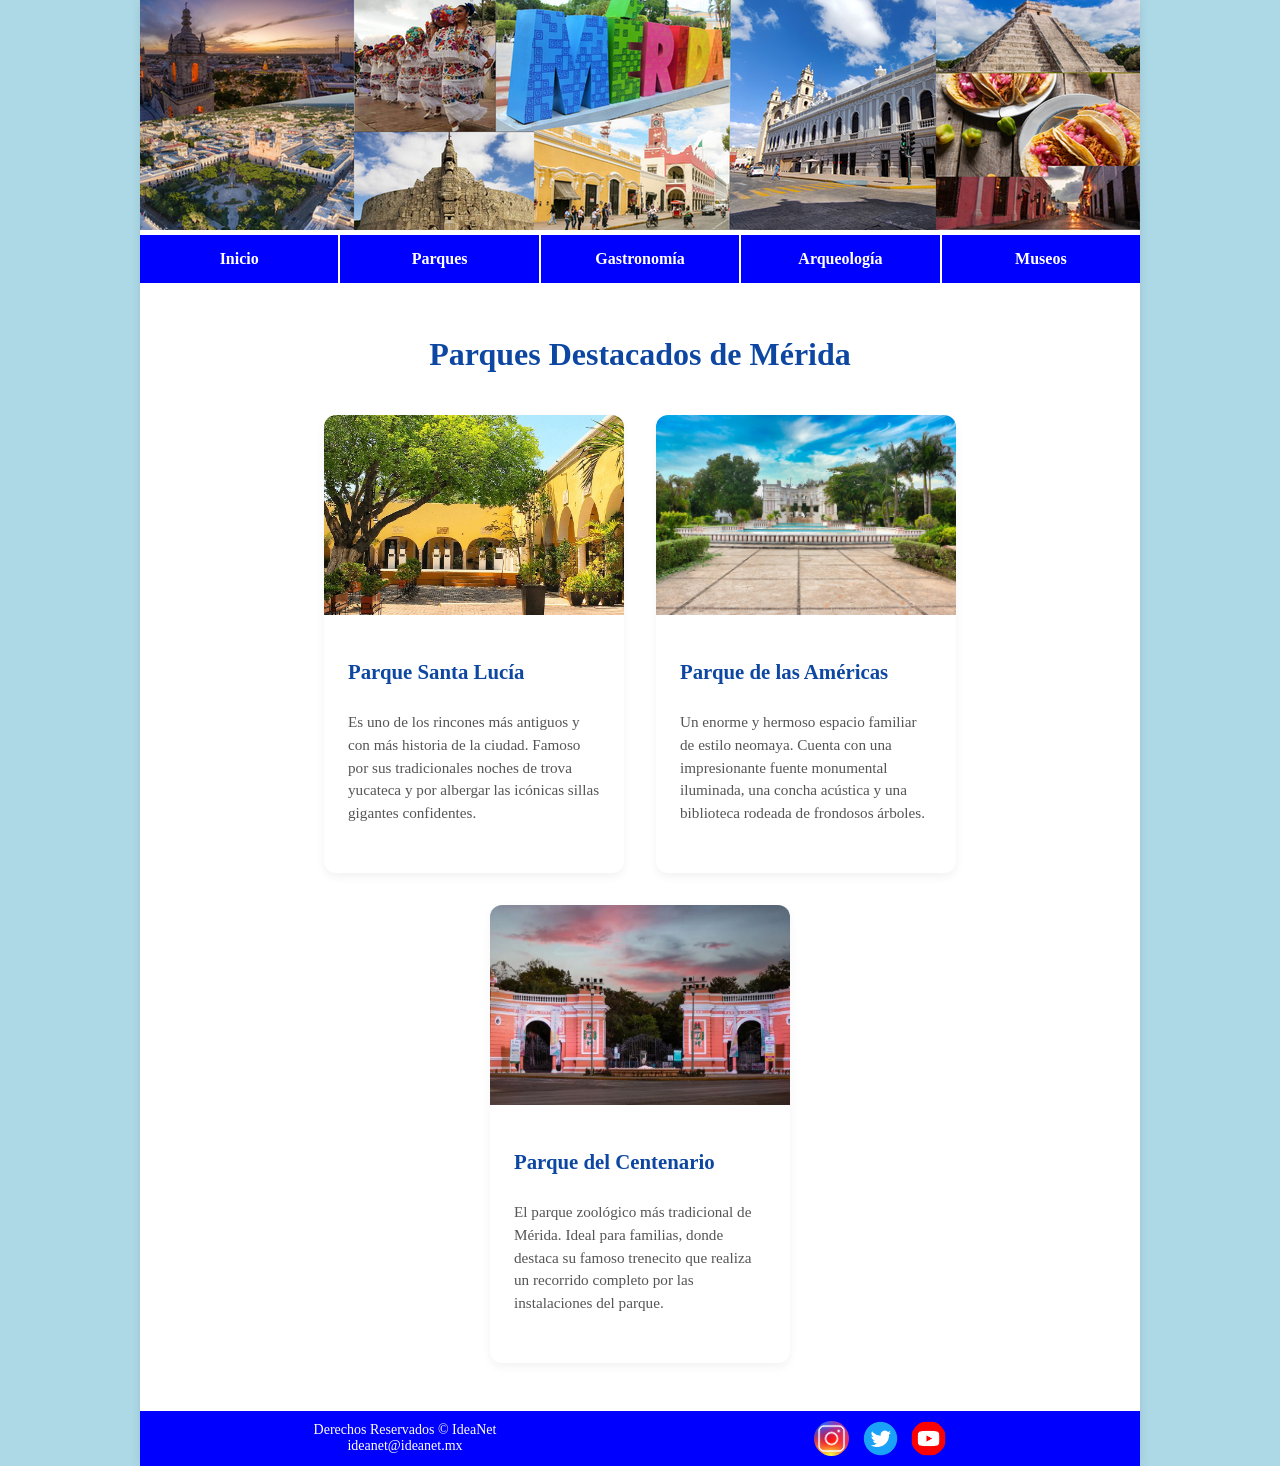
==== nav_contenido/parques.html @ 6596ba3d "varios tipos de contendios añadidos" ====
<!DOCTYPE html>
<html lang="en">
<head>
    <meta charset="UTF-8">
    <meta name="viewport" content="width=device-width, initial-scale=1.0">
    <link rel="icon" type="image/png" href="../img/moay.jpg" sizes="32x32">
    <title>Mérida</title>
    <link rel="stylesheet" href="../styles/estilos.css">
</head>
<body>
    <div class="container">
        <header>
            <img src="../img/header_collage.png" alt="imagen_merida" class="collage">
        </header>

        <nav class="menu">
            <ul>
                <li><a href="../index.html">Inicio</a></li>
                <li><a href="../nav_contenido/parques.html">Parques</a></li>
                <li><a href="../nav_contenido/gastronomia.html">Gastronomía</a></li>
                <li><a href="../nav_contenido/arqueologia.html">Arqueología</a></li>
                <li><a href="../nav_contenido/museos.html">Museos</a></li>
            </ul>
        </nav>

        <section class="seccion-cards">
            <h2>Parques Destacados de Mérida</h2>
            <!-- Información tipo cards -->
            <!-- card 1 -->
            <article class="card">
                <img src="../img/santa_lucia.jpg" alt="parque_santa_lucia">
                <div class="card-info">
                    <h3>Parque Santa Lucía</h3>
                    <p>Es uno de los rincones más antiguos y con más historia de la ciudad. Famoso por sus tradicionales noches de trova yucateca y por albergar las icónicas sillas gigantes confidentes.</p>
                </div>
            </article>

            <!-- card 2 -->
            <article class="card">
                <img src="../img/parque_americas.jpg" alt="parque_america">
                <div class="card-info">
                    <h3>Parque de las Américas</h3>
                    <p>Un enorme y hermoso espacio familiar de estilo neomaya. Cuenta con una impresionante fuente monumental iluminada, una concha acústica y una biblioteca rodeada de frondosos árboles.</p>
                </div>
            </article>

            <!-- card 3 -->
            <article class="card">
                <img src="../img/parque_centenario.jpg" alt="parque_centenario">
                <div class="card-info">
                    <h3>Parque del Centenario</h3>
                    <p>El parque zoológico más tradicional de Mérida. Ideal para familias, donde destaca su famoso trenecito que realiza un recorrido completo por las instalaciones del parque.</p>
                </div>
            </article>
        </section>

        <footer class="pie">
            <div class="derecha">
                <center>
                    Derechos Reservados &copy; IdeaNet <br>
                    ideanet@ideanet.mx
                </center>
            </div>

            <div class="izquierda">
                <center>
                    <img src="../img/instagram.png" alt="instagram" class="img-red">
                    <img src="../img/twitter.png" alt="twitter" class="img-red">
                    <img src="../img/youtube.png" alt="youtube" class="img-red">
                </center>
            </div>
        </footer>
    </div>
</body>
</html>
---- styles/estilos.css ----
/* Restablecer márgenes y definir el fondo de toda la pantalla */
body {
    background-color: #add9e6;
    font-family: 'Times New Roman';
    margin: 0;
    padding: 0;
    display: flex;
    justify-content: center;
}

/* Contenedor principal centrado y con fondo blanco */
.container {
    width: 90%;
    max-width: 1000px;
    background-color: #ffffff;
    box-shadow: 0px 0px 10px rgba(0, 0, 0, 0.1);
}

/* Encabezado - Imagen del collage de Mérida */
header .collage {
    width: 100%;
    display: block;
    height: auto;
    margin-bottom: 5px; /* pequeña separación entre el collage y el menú de opciones*/
}

/* Menú de Navegación */
.menu {
    background-color: #0000ff;
    padding: 0;
}

.menu ul {
    list-style: none;
    margin: 0;
    padding: 0;
    display: flex;
}

.menu ul li {
    flex: 1;
    text-align: center;
    border-right: 2px solid #ffffff; /* Separadores blancos entre opciones */
}

.menu ul li:last-child {
    border-right: none; /* Quita el borde al último elemento */
}

.menu ul li a {
    display: block;
    color: #ffffff;
    text-decoration: none;
    font-weight: bold;
    padding: 15px 0;
    font-size: 16px;
}

.menu ul li a:hover {
    background-color: #0000cc;
}

/* Cuerpo de la página (Escudo y Texto lado a lado) */
.cuerpo {
    display: flex;
    align-items: center;
    justify-content: space-around;
    padding: 40px 20px;
}

/* Escudo de Mérida a la izquierda */
.cuerpo .escudo {
    width: 35%;
    max-width: 250px;
    height: auto;
}

/* Bloque de texto a la derecha */
.cuerpo .texto {
    width: 55%;
    text-align: justify;
    line-height: 1.6;
    font-size: 14px;
    color: #000000;
}

/* Pie de Página */
.pie {
    background-color: #0000ff;
    color: #ffffff;
    display: flex;
    justify-content: space-between;
    align-items: center;
    padding: 10px 30px;
    font-size: 14px;
}

/* Sección de texto izquierda */
.pie .derecha {
    flex: 1;
    text-align: left;
}

/* Sección de redes sociales derecha */
.pie .izquierda {
    flex: 1;
    text-align: right;
}

/* Iconos de las redes sociales circulares */
.pie .img-red {
    width: 35px;
    height: 35px;
    border-radius: 50%;
    margin-left: 10px;
    vertical-align: middle;
    object-fit: cover;
}

/* GALERÍA DE INFORMACION */

/* sección de las cards */
.seccion-cards {
    flex: 1; /* Ocupa todo el resto del ancho de la pantalla */
    display: flex;
    justify-content: center;
    align-items: flex-start;
    gap: 2rem; /* Espacio entre las tarjetas */
    padding: 3rem 2rem;
    flex-wrap: wrap; /* Por si la pantalla es chica, se acomodan abajo */
}

.seccion-cards h2 {
    width: 100%;             /* Obliga al título a ocupar todo el ancho para que las cards bajen */
    text-align: center;
    font-size: 2rem;         /* Tamaño del título */
    color: #0d47a1;
    margin-top: 5px;        /* Espacio arriba del título */
    margin-bottom: 10px;     /* Espacio entre el título y las tarjetas */
    font-family: 'Times New Roman';
}

/* Estilo Base de la Card */
.card {
    background-color: white;
    width: 300px;
    border-radius: 12px; /* Esquinas redondeadas obligatorias */
    overflow: hidden; /* Evita que la imagen se salga del borde redondeado */
    box-shadow: 0 4px 10px rgba(0, 0, 0, 0.05); /* Sombra sutil por defecto */
    transition: transform 0.3s ease, box-shadow 0.3s ease;
    display: flex;
    flex-direction: column;
}

.card:hover {
    transform: translateY(-8px); /* Pequeño salto hacia arriba */
    box-shadow: 0 12px 24px rgba(13, 71, 161, 0.2); /* Sombra más intensa */
}

/* Imágenes dentro de las tarjetas */
.card img {
    width: 100%;
    height: 200px;
    object-fit: cover; /* Mantiene la proporción de la imagen sin deformarla */
}

/* Contenedor interno de información */
.card-info {
    padding: 1.5rem;
    display: flex;
    flex-direction: column;
    flex-grow: 1;
}

.card-info h3 {
    font-size: 1.3rem;
    margin-bottom: 0.75rem;
    color: #0d47a1;
}

.card-info p {
    font-size: 0.95rem;
    line-height: 1.5;
    color: #555;
    margin-bottom: 1.5rem;
    flex-grow: 1; /* Empuja el botón siempre hacia abajo */
}
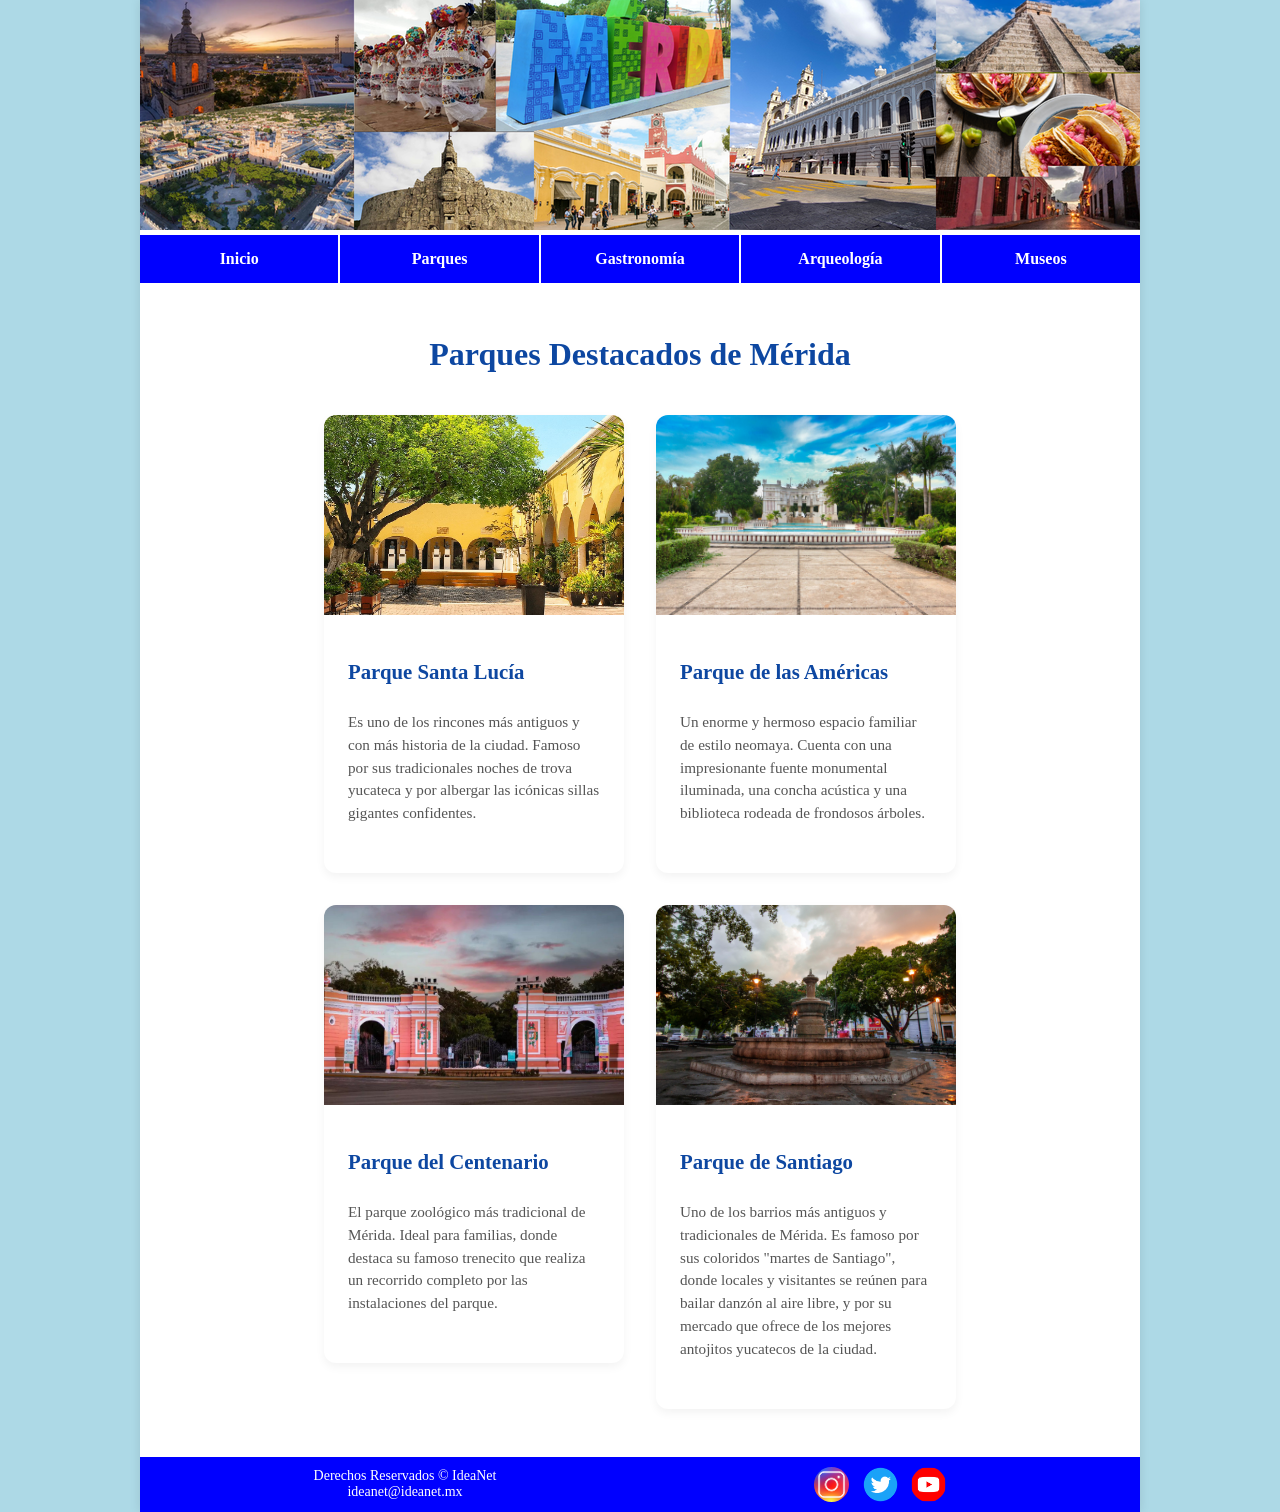
==== commit 3fc9a923: "card de un parque añadido" ====
--- a/nav_contenido/parques.html
+++ b/nav_contenido/parques.html
@@ -52,6 +52,14 @@
                     <p>El parque zoológico más tradicional de Mérida. Ideal para familias, donde destaca su famoso trenecito que realiza un recorrido completo por las instalaciones del parque.</p>
                 </div>
             </article>
+
+            <article class="card">
+                <img src="../img/parque_santiago.jpg" alt="parque_santiago">
+                <div class="card-info">
+                    <h3>Parque de Santiago</h3>
+                    <p>Uno de los barrios más antiguos y tradicionales de Mérida. Es famoso por sus coloridos "martes de Santiago", donde locales y visitantes se reúnen para bailar danzón al aire libre, y por su mercado que ofrece de los mejores antojitos yucatecos de la ciudad.</p>
+                </div>
+            </article>
         </section>
 
         <footer class="pie">
